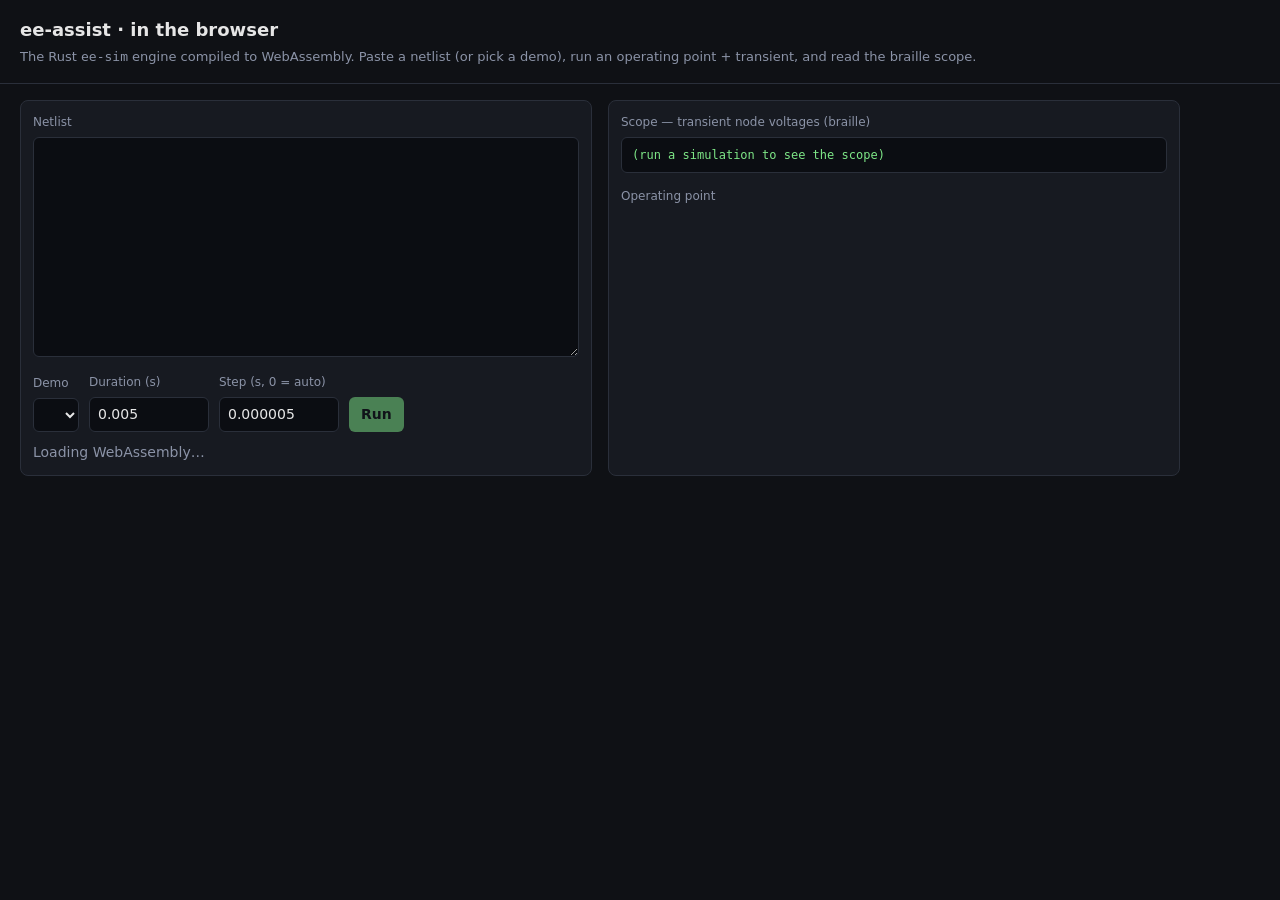
==== crates/ee-web/www/index.html @ 4c2bb946 "web: add ee-web — WASM browser front end for the sim engine (CP-WEB.1) New crate `crates/ee-web`: wa" ====
<!doctype html>
<html lang="en">
  <head>
    <meta charset="utf-8" />
    <meta name="viewport" content="width=device-width, initial-scale=1" />
    <title>ee-assist · browser</title>
    <style>
      :root {
        color-scheme: light dark;
        --bg: #0f1115;
        --panel: #171a21;
        --ink: #e6e6e6;
        --muted: #8b93a7;
        --accent: #7ee787;
        --border: #2a2f3a;
        --err: #ff7b72;
      }
      * { box-sizing: border-box; }
      body {
        margin: 0;
        background: var(--bg);
        color: var(--ink);
        font: 14px/1.5 system-ui, -apple-system, Segoe UI, Roboto, sans-serif;
      }
      header {
        padding: 16px 20px;
        border-bottom: 1px solid var(--border);
      }
      header h1 { margin: 0; font-size: 18px; }
      header p { margin: 4px 0 0; color: var(--muted); font-size: 13px; }
      main {
        display: grid;
        grid-template-columns: 1fr 1fr;
        gap: 16px;
        padding: 16px 20px;
        max-width: 1200px;
      }
      @media (max-width: 820px) { main { grid-template-columns: 1fr; } }
      .panel {
        background: var(--panel);
        border: 1px solid var(--border);
        border-radius: 8px;
        padding: 12px;
      }
      label { display: block; color: var(--muted); font-size: 12px; margin-bottom: 6px; }
      textarea {
        width: 100%;
        min-height: 220px;
        resize: vertical;
        background: #0b0d12;
        color: var(--ink);
        border: 1px solid var(--border);
        border-radius: 6px;
        padding: 10px;
        font: 13px/1.45 ui-monospace, SFMono-Regular, Menlo, Consolas, monospace;
      }
      .row { display: flex; flex-wrap: wrap; gap: 10px; align-items: end; margin-top: 10px; }
      .row > div { flex: 0 0 auto; }
      input[type="number"] {
        width: 120px;
        background: #0b0d12;
        color: var(--ink);
        border: 1px solid var(--border);
        border-radius: 6px;
        padding: 6px 8px;
        font: inherit;
      }
      select, button {
        background: #0b0d12;
        color: var(--ink);
        border: 1px solid var(--border);
        border-radius: 6px;
        padding: 7px 12px;
        font: inherit;
        cursor: pointer;
      }
      button.run { background: var(--accent); color: #0b0d12; font-weight: 600; border: none; }
      button:disabled { opacity: 0.5; cursor: default; }
      pre.scope {
        margin: 0;
        overflow: auto;
        background: #0b0d12;
        border: 1px solid var(--border);
        border-radius: 6px;
        padding: 10px;
        font: 12px/1.2 ui-monospace, SFMono-Regular, Menlo, Consolas, monospace;
        color: var(--accent);
        white-space: pre;
      }
      table { width: 100%; border-collapse: collapse; font: 13px ui-monospace, monospace; }
      th, td { text-align: left; padding: 4px 8px; border-bottom: 1px solid var(--border); }
      th { color: var(--muted); font-weight: 500; }
      .err { color: var(--err); font-family: ui-monospace, monospace; white-space: pre-wrap; }
      .muted { color: var(--muted); }
    </style>
  </head>
  <body>
    <header>
      <h1>ee-assist · in the browser</h1>
      <p>
        The Rust <code>ee-sim</code> engine compiled to WebAssembly. Paste a netlist
        (or pick a demo), run an operating point + transient, and read the braille scope.
      </p>
    </header>

    <main>
      <section class="panel">
        <label for="netlist">Netlist</label>
        <textarea id="netlist" spellcheck="false"></textarea>
        <div class="row">
          <div>
            <label for="demo">Demo</label>
            <select id="demo"></select>
          </div>
          <div>
            <label for="duration">Duration (s)</label>
            <input id="duration" type="number" value="0.005" step="0.001" min="0" />
          </div>
          <div>
            <label for="step">Step (s, 0 = auto)</label>
            <input id="step" type="number" value="0.000005" step="0.000001" min="0" />
          </div>
          <div>
            <label>&nbsp;</label>
            <button id="run" class="run" disabled>Run</button>
          </div>
        </div>
        <p id="status" class="muted" style="margin:10px 0 0">Loading WebAssembly…</p>
      </section>

      <section class="panel">
        <label>Scope — transient node voltages (braille)</label>
        <pre class="scope" id="scope">(run a simulation to see the scope)</pre>
        <label style="margin-top:14px">Operating point</label>
        <table id="op"><tbody></tbody></table>
        <p id="error" class="err"></p>
      </section>
    </main>

    <script type="module">
      import init, { simulate } from "./pkg/ee_web.js";

      const DEMOS = {
        "RC low-pass": `# out charges toward the 5 V rail through R1
.title rc-lowpass
V1 in  gnd 5
R1 in  out 1k
C1 out gnd 1u
`,
        "RLC resonator": `# a series RLC — the output rings on the step
.title rlc
V1 in  gnd 5
R1 in  a   50
L1 a   out 10m
C1 out gnd 100n
`,
        "RC divider chain": `# two cascaded RC sections
.title rc2
V1 in  gnd 5
R1 in  a   1k
C1 a   gnd 100n
R2 a   out 1k
C2 out gnd 100n
`,
      };

      const $ = (id) => document.getElementById(id);
      const demoSel = $("demo");
      const netlist = $("netlist");
      const statusEl = $("status");
      const errEl = $("error");

      for (const name of Object.keys(DEMOS)) {
        const o = document.createElement("option");
        o.value = name;
        o.textContent = name;
        demoSel.appendChild(o);
      }
      demoSel.addEventListener("change", () => {
        netlist.value = DEMOS[demoSel.value];
      });
      netlist.value = DEMOS[Object.keys(DEMOS)[0]];

      function runSim() {
        errEl.textContent = "";
        const duration = parseFloat($("duration").value) || 0;
        const step = parseFloat($("step").value) || 0;
        let json;
        try {
          json = simulate(netlist.value, duration, step);
        } catch (e) {
          $("scope").textContent = "(simulation failed)";
          $("op").querySelector("tbody").innerHTML = "";
          errEl.textContent = String(e);
          return;
        }
        const r = JSON.parse(json);
        $("scope").textContent = r.scope || "(no scope)";
        const tbody = $("op").querySelector("tbody");
        tbody.innerHTML =
          "<tr><th>node</th><th>voltage</th></tr>" +
          r.op
            .map(
              (n) =>
                `<tr><td>${n.name}</td><td>${n.v == null ? "—" : n.v.toPrecision(5) + " V"}</td></tr>`
            )
            .join("");
        statusEl.textContent = `OK — ${r.nodes.length} node(s), ${r.x.length} transient sample(s).`;
      }

      init()
        .then(() => {
          statusEl.textContent = "Ready.";
          $("run").disabled = false;
          $("run").addEventListener("click", runSim);
          runSim();
        })
        .catch((e) => {
          statusEl.textContent = "Failed to load WebAssembly: " + e;
        });
    </script>
  </body>
</html>
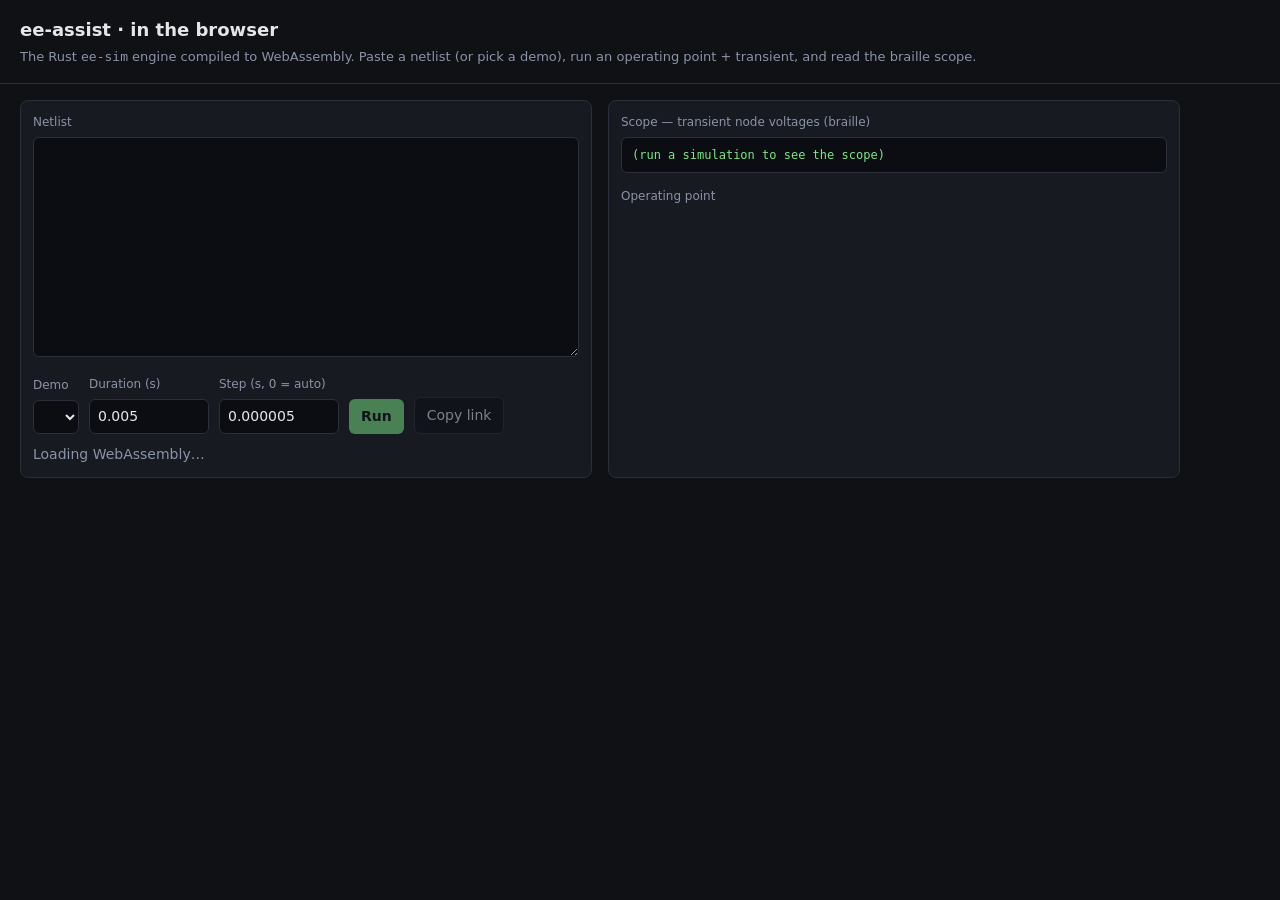
==== commit 9a9a0a71: "feat(ee-web): shareable circuit links via URL fragment (CP-WEB.2) A circuit is its netlist, so a sha" ====
--- a/crates/ee-web/www/index.html
+++ b/crates/ee-web/www/index.html
@@ -124,6 +124,10 @@
             <label>&nbsp;</label>
             <button id="run" class="run" disabled>Run</button>
           </div>
+          <div>
+            <label>&nbsp;</label>
+            <button id="share" disabled>Copy link</button>
+          </div>
         </div>
         <p id="status" class="muted" style="margin:10px 0 0">Loading WebAssembly…</p>
       </section>
@@ -138,7 +142,7 @@
     </main>
 
     <script type="module">
-      import init, { simulate } from "./pkg/ee_web.js";
+      import init, { simulate, encode_share, decode_share } from "./pkg/ee_web.js";
 
       const DEMOS = {
         "RC low-pass": `# out charges toward the 5 V rail through R1
@@ -180,6 +184,33 @@
         netlist.value = DEMOS[demoSel.value];
       });
       netlist.value = DEMOS[Object.keys(DEMOS)[0]];
+
+      // A circuit is a shareable link: the netlist is packed (base64url) into
+      // the URL fragment. `encode_share`/`decode_share` are the wasm wrappers
+      // over the host-tested Rust encode/decode.
+      function loadFromHash() {
+        const frag = location.hash.slice(1); // drop the leading '#'
+        if (!frag) return false;
+        const decoded = decode_share(frag); // "" on an unrecognized fragment
+        if (!decoded) return false;
+        netlist.value = decoded;
+        return true;
+      }
+
+      async function shareLink() {
+        const token = encode_share(netlist.value);
+        // Update the address bar without adding a history entry.
+        history.replaceState(null, "", "#" + token);
+        const url = location.href;
+        try {
+          await navigator.clipboard.writeText(url);
+          statusEl.textContent = "Link copied to clipboard.";
+        } catch {
+          // Clipboard may be unavailable (insecure context / denied); the hash
+          // is still set, so the user can copy the URL from the address bar.
+          statusEl.textContent = "Link set in the address bar — copy it to share.";
+        }
+      }
 
       function runSim() {
         errEl.textContent = "";
@@ -212,8 +243,16 @@
         .then(() => {
           statusEl.textContent = "Ready.";
           $("run").disabled = false;
+          $("share").disabled = false;
           $("run").addEventListener("click", runSim);
+          $("share").addEventListener("click", shareLink);
+          // A shared link (#…) wins over the default demo: load it, then run.
+          loadFromHash();
           runSim();
+          // Follow in-page hash changes (e.g. back/forward, pasted #link).
+          window.addEventListener("hashchange", () => {
+            if (loadFromHash()) runSim();
+          });
         })
         .catch((e) => {
           statusEl.textContent = "Failed to load WebAssembly: " + e;
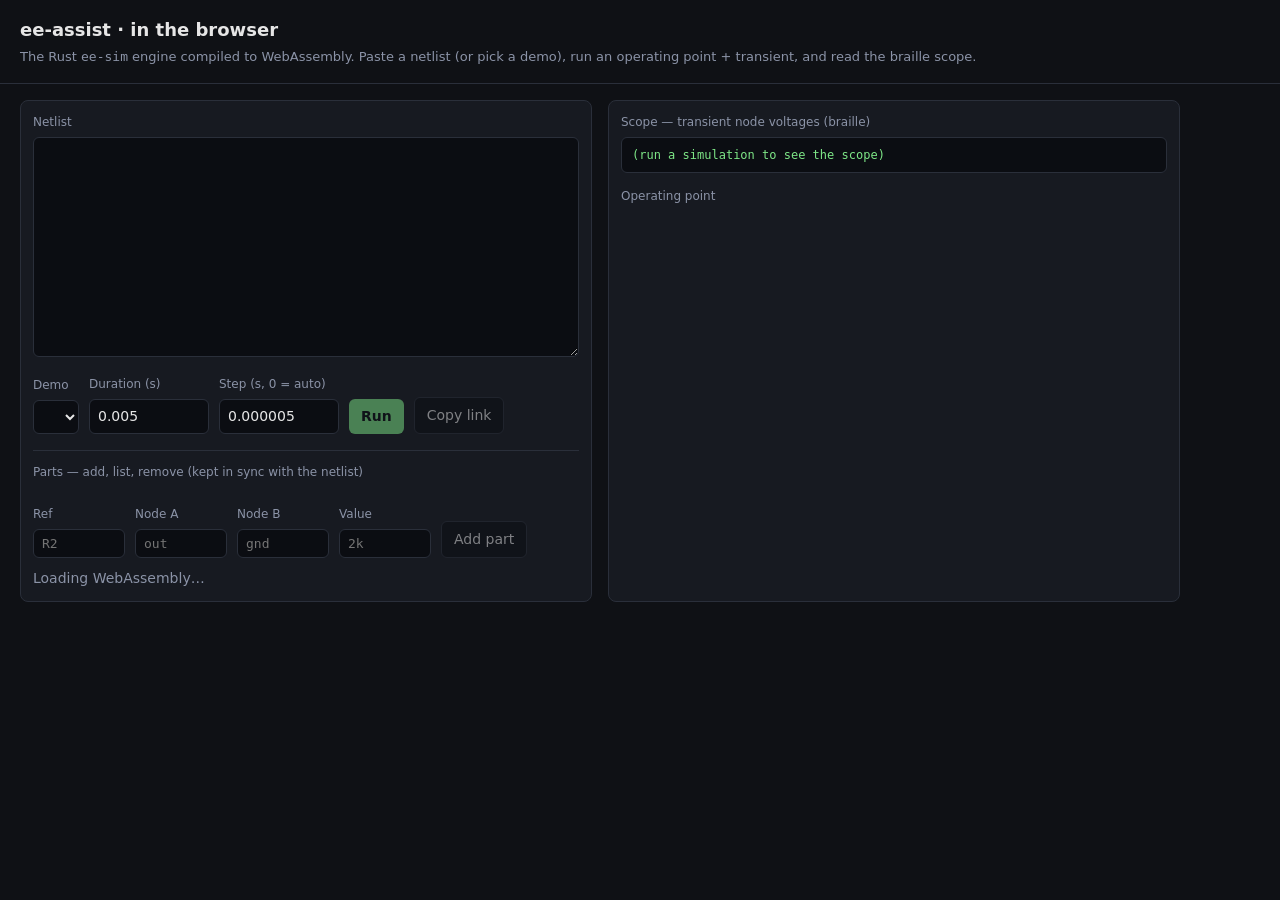
==== commit e8bf599a: "feat(web): CP-WEB.3 — browser schematic editor (structured parts edits) Add a structured edit layer " ====
--- a/crates/ee-web/www/index.html
+++ b/crates/ee-web/www/index.html
@@ -65,6 +65,21 @@
         padding: 6px 8px;
         font: inherit;
       }
+      input[type="text"] {
+        width: 92px;
+        background: #0b0d12;
+        color: var(--ink);
+        border: 1px solid var(--border);
+        border-radius: 6px;
+        padding: 6px 8px;
+        font: 13px ui-monospace, SFMono-Regular, Menlo, Consolas, monospace;
+      }
+      .editor { margin-top: 16px; border-top: 1px solid var(--border); padding-top: 12px; }
+      table.parts td button {
+        padding: 2px 8px;
+        font-size: 12px;
+      }
+      table.parts td { font-size: 12px; }
       select, button {
         background: #0b0d12;
         color: var(--ink);
@@ -129,6 +144,35 @@
             <button id="share" disabled>Copy link</button>
           </div>
         </div>
+
+        <div class="editor">
+          <label>Parts — add, list, remove (kept in sync with the netlist)</label>
+          <table class="parts" id="parts"><tbody></tbody></table>
+          <div class="row">
+            <div>
+              <label for="p-ref">Ref</label>
+              <input id="p-ref" type="text" placeholder="R2" spellcheck="false" />
+            </div>
+            <div>
+              <label for="p-a">Node A</label>
+              <input id="p-a" type="text" placeholder="out" spellcheck="false" />
+            </div>
+            <div>
+              <label for="p-b">Node B</label>
+              <input id="p-b" type="text" placeholder="gnd" spellcheck="false" />
+            </div>
+            <div>
+              <label for="p-val">Value</label>
+              <input id="p-val" type="text" placeholder="2k" spellcheck="false" />
+            </div>
+            <div>
+              <label>&nbsp;</label>
+              <button id="p-add" disabled>Add part</button>
+            </div>
+          </div>
+          <p id="edit-err" class="err" style="margin:6px 0 0"></p>
+        </div>
+
         <p id="status" class="muted" style="margin:10px 0 0">Loading WebAssembly…</p>
       </section>
 
@@ -142,7 +186,14 @@
     </main>
 
     <script type="module">
-      import init, { simulate, encode_share, decode_share } from "./pkg/ee_web.js";
+      import init, {
+        simulate,
+        encode_share,
+        decode_share,
+        list_parts,
+        edit_add,
+        edit_remove,
+      } from "./pkg/ee_web.js";
 
       const DEMOS = {
         "RC low-pass": `# out charges toward the 5 V rail through R1
@@ -173,6 +224,7 @@
       const netlist = $("netlist");
       const statusEl = $("status");
       const errEl = $("error");
+      const editErr = $("edit-err");
 
       for (const name of Object.keys(DEMOS)) {
         const o = document.createElement("option");
@@ -182,6 +234,7 @@
       }
       demoSel.addEventListener("change", () => {
         netlist.value = DEMOS[demoSel.value];
+        refreshParts();
       });
       netlist.value = DEMOS[Object.keys(DEMOS)[0]];
 
@@ -237,6 +290,73 @@
             )
             .join("");
         statusEl.textContent = `OK — ${r.nodes.length} node(s), ${r.x.length} transient sample(s).`;
+        refreshParts();
+      }
+
+      // --- Structured editing (CP-WEB.3) ---------------------------------
+      // The parts form is a view over the netlist text: `list_parts` reads the
+      // textarea into a structured list, and `edit_add` / `edit_remove` rewrite
+      // the textarea. Both sides are the host-tested Rust model, so the form and
+      // the text can never drift apart.
+      function refreshParts() {
+        editErr.textContent = "";
+        const tbody = $("parts").querySelector("tbody");
+        let model;
+        try {
+          model = JSON.parse(list_parts(netlist.value));
+        } catch (e) {
+          // Netlist isn't currently parseable (mid-edit); show it, leave the
+          // last good list in place rather than clearing it.
+          editErr.textContent = String(e);
+          return;
+        }
+        if (model.parts.length === 0) {
+          tbody.innerHTML =
+            "<tr><td class='muted' colspan='5'>(no parts yet — add one below)</td></tr>";
+          return;
+        }
+        tbody.innerHTML =
+          "<tr><th>ref</th><th>kind</th><th>nodes</th><th>value</th><th></th></tr>" +
+          model.parts
+            .map(
+              (p) =>
+                `<tr><td>${p.reference}</td><td>${p.kind}</td>` +
+                `<td>${p.node_a} → ${p.node_b}</td><td>${p.value}</td>` +
+                `<td><button data-ref="${p.reference}" class="rm">remove</button></td></tr>`
+            )
+            .join("");
+        for (const btn of tbody.querySelectorAll("button.rm")) {
+          btn.addEventListener("click", () => removePart(btn.dataset.ref));
+        }
+      }
+
+      function addPart() {
+        editErr.textContent = "";
+        try {
+          netlist.value = edit_add(
+            netlist.value,
+            $("p-ref").value,
+            $("p-a").value,
+            $("p-b").value,
+            $("p-val").value
+          );
+        } catch (e) {
+          editErr.textContent = String(e);
+          return;
+        }
+        $("p-ref").value = $("p-a").value = $("p-b").value = $("p-val").value = "";
+        runSim(); // re-simulate on edit
+      }
+
+      function removePart(ref) {
+        editErr.textContent = "";
+        try {
+          netlist.value = edit_remove(netlist.value, ref);
+        } catch (e) {
+          editErr.textContent = String(e);
+          return;
+        }
+        runSim(); // re-simulate on edit
       }
 
       init()
@@ -244,8 +364,12 @@
           statusEl.textContent = "Ready.";
           $("run").disabled = false;
           $("share").disabled = false;
+          $("p-add").disabled = false;
           $("run").addEventListener("click", runSim);
           $("share").addEventListener("click", shareLink);
+          $("p-add").addEventListener("click", addPart);
+          // Typing in the netlist keeps the parts list in sync (no re-run).
+          netlist.addEventListener("input", refreshParts);
           // A shared link (#…) wins over the default demo: load it, then run.
           loadFromHash();
           runSim();
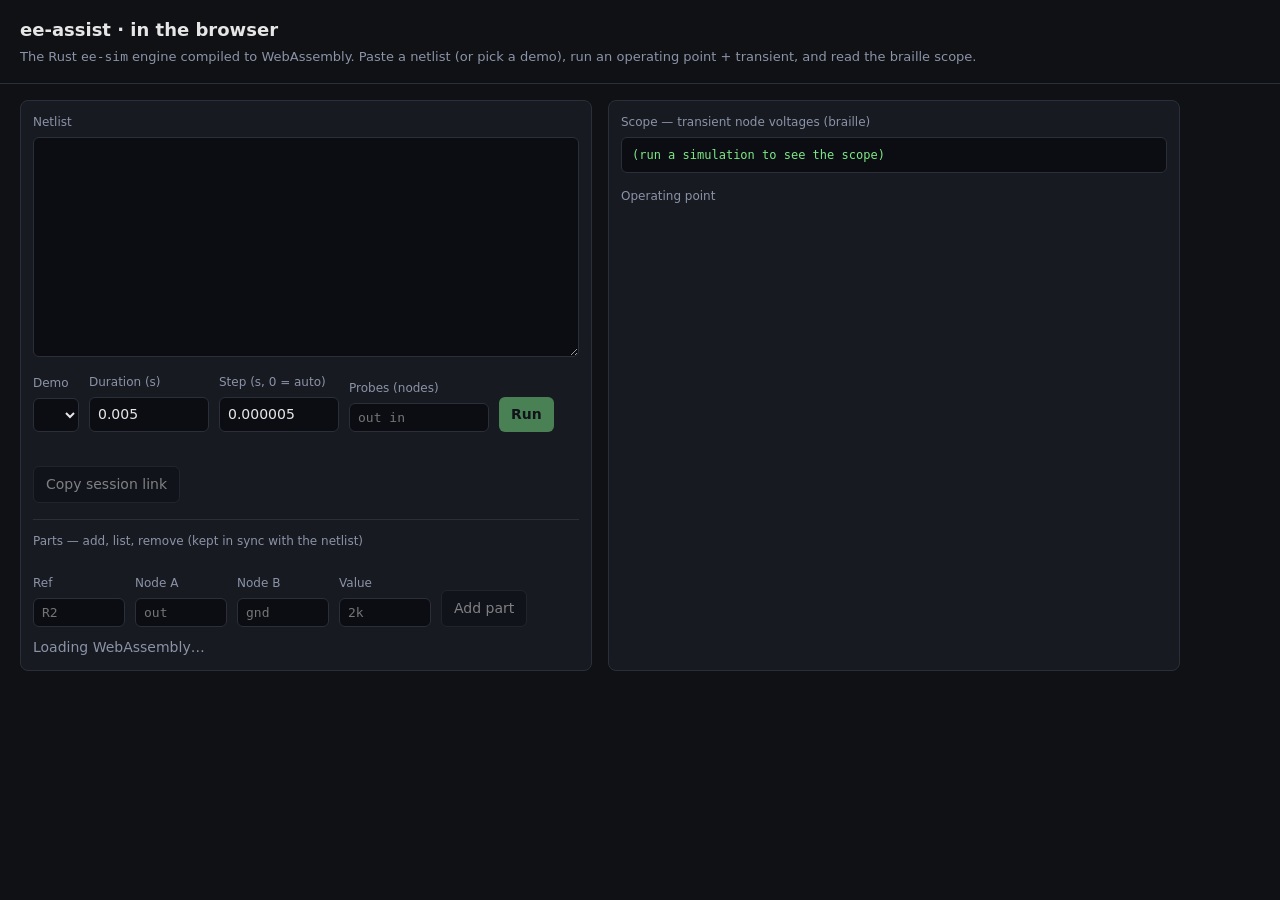
==== commit 5826dd3c: "feat(web): CP-WEB.4 — full-session shareable links (async collaboration) Extend the M4 netlist-only " ====
--- a/crates/ee-web/www/index.html
+++ b/crates/ee-web/www/index.html
@@ -107,6 +107,7 @@
       th { color: var(--muted); font-weight: 500; }
       .err { color: var(--err); font-family: ui-monospace, monospace; white-space: pre-wrap; }
       .muted { color: var(--muted); }
+      tr.probed td { color: var(--accent); font-weight: 600; }
     </style>
   </head>
   <body>
@@ -136,12 +137,16 @@
             <input id="step" type="number" value="0.000005" step="0.000001" min="0" />
           </div>
           <div>
+            <label for="probes">Probes (nodes)</label>
+            <input id="probes" type="text" style="width:140px" placeholder="out in" spellcheck="false" />
+          </div>
+          <div>
             <label>&nbsp;</label>
             <button id="run" class="run" disabled>Run</button>
           </div>
           <div>
             <label>&nbsp;</label>
-            <button id="share" disabled>Copy link</button>
+            <button id="share" disabled>Copy session link</button>
           </div>
         </div>
 
@@ -188,11 +193,12 @@
     <script type="module">
       import init, {
         simulate,
-        encode_share,
         decode_share,
         list_parts,
         edit_add,
         edit_remove,
+        encode_session_share,
+        decode_session_share,
       } from "./pkg/ee_web.js";
 
       const DEMOS = {
@@ -238,30 +244,56 @@
       });
       netlist.value = DEMOS[Object.keys(DEMOS)[0]];
 
-      // A circuit is a shareable link: the netlist is packed (base64url) into
-      // the URL fragment. `encode_share`/`decode_share` are the wasm wrappers
-      // over the host-tested Rust encode/decode.
+      // The probed node names, split on whitespace/commas (empty tokens dropped).
+      const probeList = () =>
+        $("probes")
+          .value.split(/[\s,]+/)
+          .map((s) => s.trim())
+          .filter(Boolean);
+
+      // A shareable link restores a *full session* (CP-WEB.4): the netlist plus
+      // the view settings the page holds — duration, step and probes — packed
+      // (base64url) into the URL fragment. `encode_session_share` /
+      // `decode_session_share` are the wasm wrappers over the host-tested Rust
+      // encode_session/decode_session. On load we try the session token first and
+      // fall back to a plain M4 netlist-only token, so older links still open.
       function loadFromHash() {
         const frag = location.hash.slice(1); // drop the leading '#'
         if (!frag) return false;
-        const decoded = decode_share(frag); // "" on an unrecognized fragment
-        if (!decoded) return false;
-        netlist.value = decoded;
-        return true;
+        try {
+          const s = JSON.parse(decode_session_share(frag)); // throws on a bad token
+          netlist.value = s.netlist;
+          $("duration").value = s.duration;
+          $("step").value = s.step == null ? 0 : s.step;
+          $("probes").value = (s.probes || []).join(" ");
+          return true;
+        } catch {
+          const decoded = decode_share(frag); // "" on an unrecognized fragment
+          if (!decoded) return false;
+          netlist.value = decoded;
+          return true;
+        }
       }
 
       async function shareLink() {
-        const token = encode_share(netlist.value);
+        const duration = parseFloat($("duration").value) || 0;
+        const step = parseFloat($("step").value) || 0;
+        const token = encode_session_share(
+          netlist.value,
+          duration,
+          step,
+          probeList().join("\n")
+        );
         // Update the address bar without adding a history entry.
         history.replaceState(null, "", "#" + token);
         const url = location.href;
         try {
           await navigator.clipboard.writeText(url);
-          statusEl.textContent = "Link copied to clipboard.";
+          statusEl.textContent = "Session link copied to clipboard.";
         } catch {
           // Clipboard may be unavailable (insecure context / denied); the hash
           // is still set, so the user can copy the URL from the address bar.
-          statusEl.textContent = "Link set in the address bar — copy it to share.";
+          statusEl.textContent = "Session link set in the address bar — copy it to share.";
         }
       }
 
@@ -281,13 +313,14 @@
         const r = JSON.parse(json);
         $("scope").textContent = r.scope || "(no scope)";
         const tbody = $("op").querySelector("tbody");
+        const probes = probeList();
         tbody.innerHTML =
           "<tr><th>node</th><th>voltage</th></tr>" +
           r.op
-            .map(
-              (n) =>
-                `<tr><td>${n.name}</td><td>${n.v == null ? "—" : n.v.toPrecision(5) + " V"}</td></tr>`
-            )
+            .map((n) => {
+              const probed = probes.some((p) => n.name.includes(p));
+              return `<tr class="${probed ? "probed" : ""}"><td>${n.name}</td><td>${n.v == null ? "—" : n.v.toPrecision(5) + " V"}</td></tr>`;
+            })
             .join("");
         statusEl.textContent = `OK — ${r.nodes.length} node(s), ${r.x.length} transient sample(s).`;
         refreshParts();
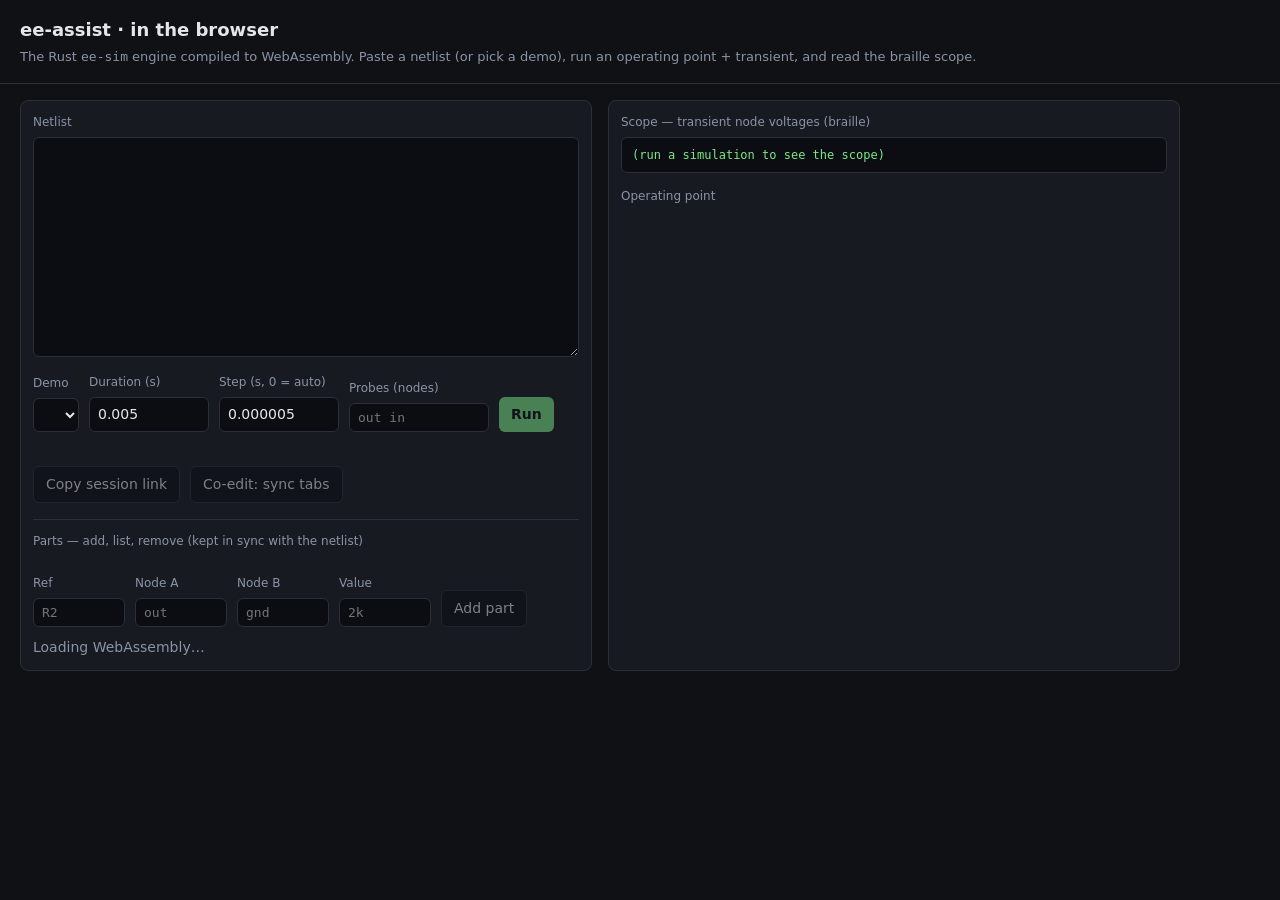
==== commit 074f0863: "feat(web): CP-WEB.5 — op-based real-time co-edit merge layer + BroadcastChannel binding An op-based " ====
--- a/crates/ee-web/www/index.html
+++ b/crates/ee-web/www/index.html
@@ -147,6 +147,10 @@
           <div>
             <label>&nbsp;</label>
             <button id="share" disabled>Copy session link</button>
+          </div>
+          <div>
+            <label>&nbsp;</label>
+            <button id="coedit" disabled>Co-edit: sync tabs</button>
           </div>
         </div>
 
@@ -199,6 +203,7 @@
         edit_remove,
         encode_session_share,
         decode_session_share,
+        CoEdit,
       } from "./pkg/ee_web.js";
 
       const DEMOS = {
@@ -366,13 +371,11 @@
       function addPart() {
         editErr.textContent = "";
         try {
-          netlist.value = edit_add(
-            netlist.value,
-            $("p-ref").value,
-            $("p-a").value,
-            $("p-b").value,
-            $("p-val").value
-          );
+          // With co-edit on, route the edit through the replica so it is
+          // broadcast as an op; otherwise rewrite the text directly (CP-WEB.3).
+          netlist.value = co
+            ? co.add_part($("p-ref").value, $("p-a").value, $("p-b").value, $("p-val").value)
+            : edit_add(netlist.value, $("p-ref").value, $("p-a").value, $("p-b").value, $("p-val").value);
         } catch (e) {
           editErr.textContent = String(e);
           return;
@@ -384,12 +387,56 @@
       function removePart(ref) {
         editErr.textContent = "";
         try {
-          netlist.value = edit_remove(netlist.value, ref);
+          netlist.value = co ? co.remove_part(ref) : edit_remove(netlist.value, ref);
         } catch (e) {
           editErr.textContent = String(e);
           return;
         }
         runSim(); // re-simulate on edit
+      }
+
+      // --- Real-time co-edit (CP-WEB.5) ----------------------------------
+      // A thin layer over the host-tested op-merge: `CoEdit` wraps a replica and
+      // a same-origin `BroadcastChannel`; local part edits broadcast an op, and a
+      // sibling channel feeds incoming ops back through `co.receive`. Two tabs on
+      // the same room converge to one netlist. (A hosted relay for cross-machine
+      // sessions is deferred; the WebSocket client would drop in right here.)
+      let co = null; // active replica, or null when co-edit is off
+      let rx = null; // inbound channel
+      function toggleCoedit() {
+        if (co) {
+          rx.close();
+          co.close();
+          co = rx = null;
+          $("coedit").textContent = "Co-edit: sync tabs";
+          statusEl.textContent = "Co-edit off.";
+          return;
+        }
+        const room = "ee-coedit"; // same-origin room shared by every tab
+        const site = BigInt(Math.floor(Math.random() * 2 ** 31)); // distinct per tab
+        co = new CoEdit(site, room);
+        // Seed the replica from the current parts so this tab contributes its
+        // state (each add is broadcast as an op the other tabs merge).
+        try {
+          const model = JSON.parse(list_parts(netlist.value));
+          if (model.title) co.set_title(model.title);
+          for (const p of model.parts) co.add_part(p.reference, p.node_a, p.node_b, p.value);
+          netlist.value = co.netlist();
+        } catch (e) {
+          editErr.textContent = String(e);
+        }
+        rx = new BroadcastChannel(room);
+        rx.onmessage = (e) => {
+          try {
+            netlist.value = co.receive(e.data); // garbage ops throw → ignored
+            refreshParts();
+            runSim();
+          } catch {}
+        };
+        $("coedit").textContent = "Co-edit: ON (stop)";
+        statusEl.textContent = "Co-edit on — part edits sync to other tabs on this origin.";
+        refreshParts();
+        runSim();
       }
 
       init()
@@ -398,9 +445,11 @@
           $("run").disabled = false;
           $("share").disabled = false;
           $("p-add").disabled = false;
+          $("coedit").disabled = false;
           $("run").addEventListener("click", runSim);
           $("share").addEventListener("click", shareLink);
           $("p-add").addEventListener("click", addPart);
+          $("coedit").addEventListener("click", toggleCoedit);
           // Typing in the netlist keeps the parts list in sync (no re-run).
           netlist.addEventListener("input", refreshParts);
           // A shared link (#…) wins over the default demo: load it, then run.
